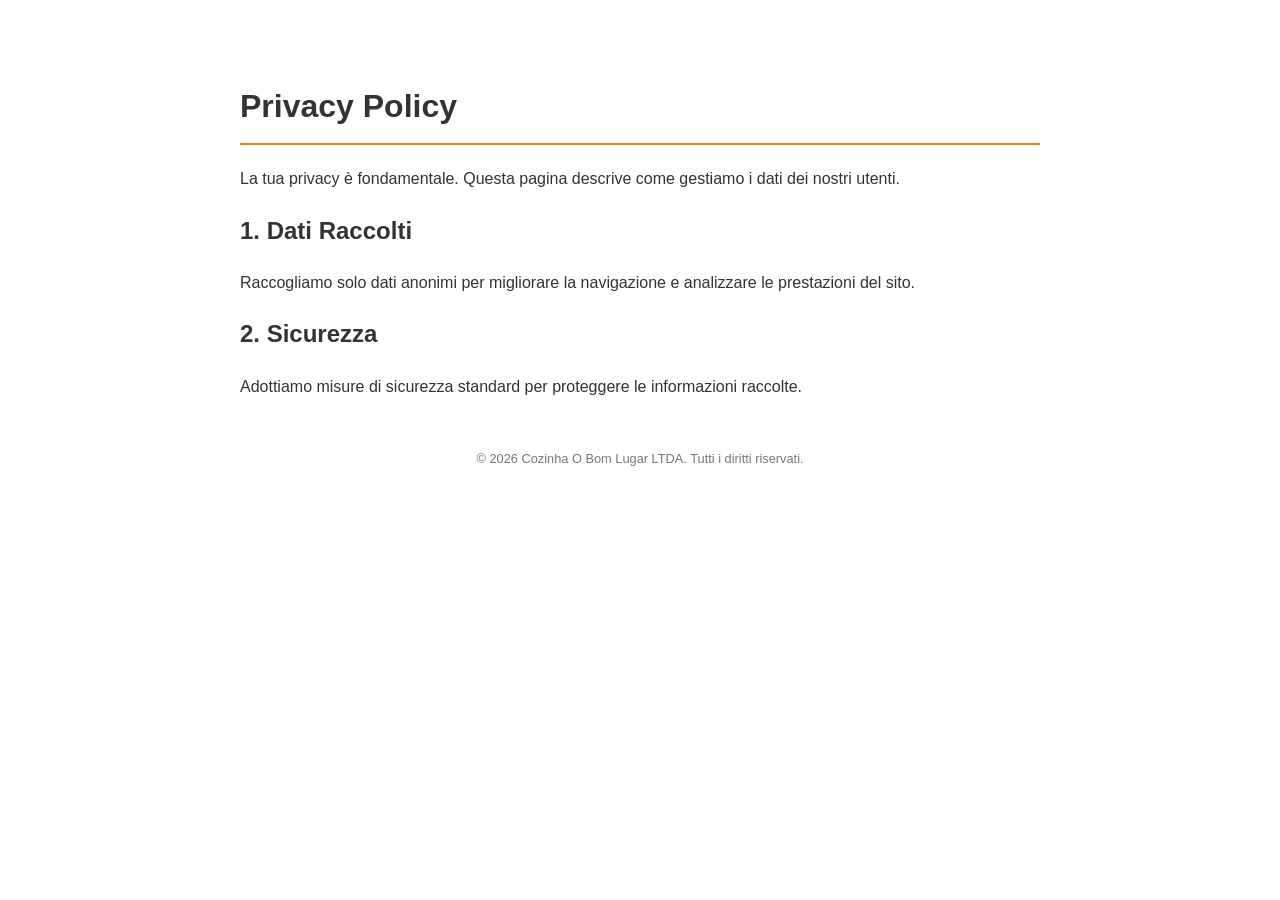
==== pre_it/privacy.html @ 36286057 "Add files via upload" ====
<!DOCTYPE html>
<html lang="it">
<head>
    <meta charset="UTF-8">
    <meta name="viewport" content="width=device-width, initial-scale=1.0">
    <title>Privacy Policy - VivereMeglio</title>
    <style>
        body { font-family: sans-serif; line-height: 1.6; color: #333; max-width: 800px; margin: 40px auto; padding: 20px; }
        h1 { border-bottom: 2px solid #e67e22; padding-bottom: 10px; }
        footer { margin-top: 50px; font-size: 0.8em; text-align: center; color: #777; }
    </style>
</head>
<body>
    <h1>Privacy Policy</h1>
    <p>La tua privacy è fondamentale. Questa pagina descrive come gestiamo i dati dei nostri utenti.</p>
    <h2>1. Dati Raccolti</h2>
    <p>Raccogliamo solo dati anonimi per migliorare la navigazione e analizzare le prestazioni del sito.</p>
    <h2>2. Sicurezza</h2>
    <p>Adottiamo misure di sicurezza standard per proteggere le informazioni raccolte.</p>
    <footer>
        <p>&copy; 2026 Cozinha O Bom Lugar LTDA. Tutti i diritti riservati.</p>
    </footer>
</body>
</html>
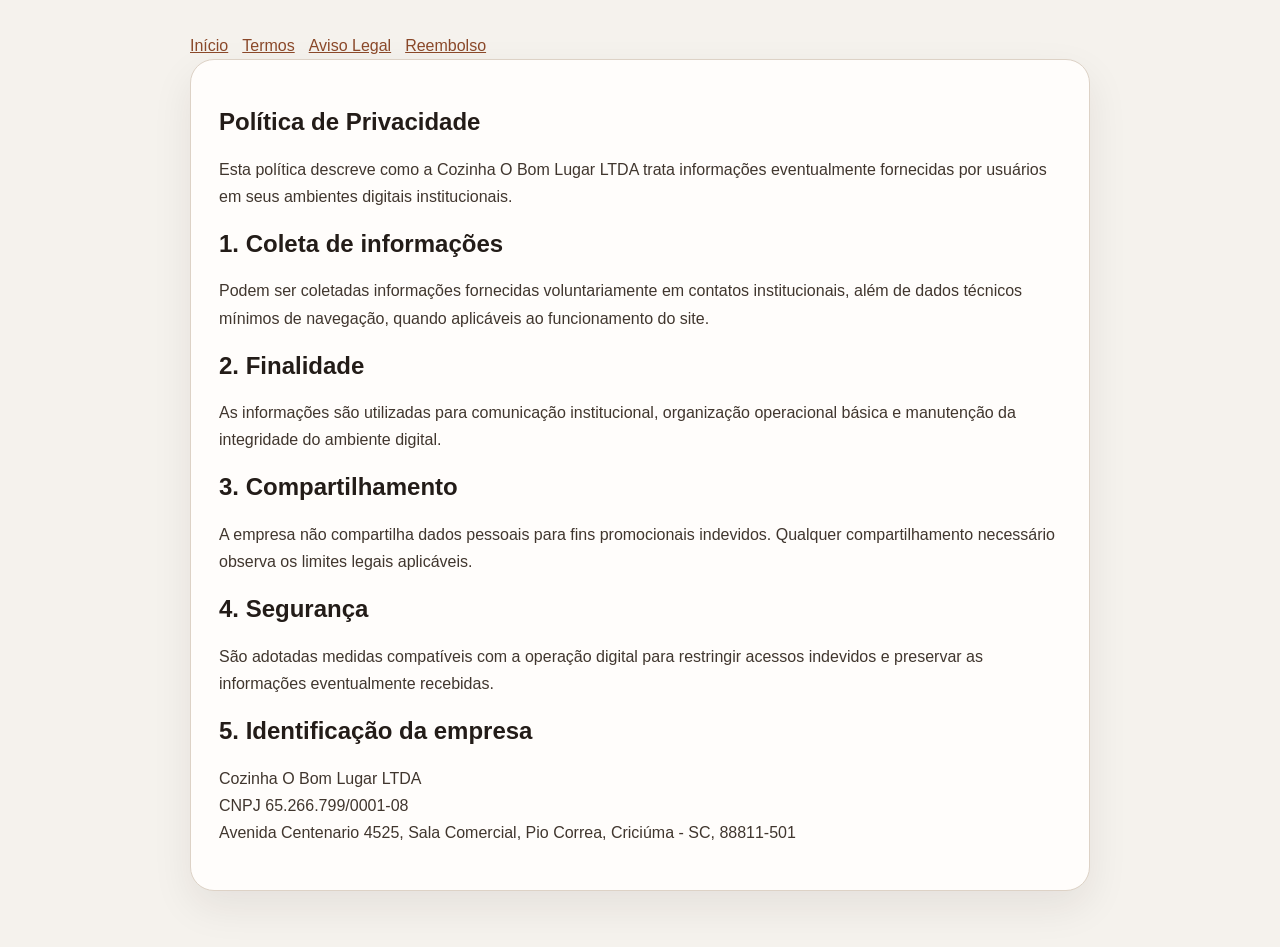
==== commit 4cb231c4: "Add files via upload" ====
--- a/pre_it/privacy.html
+++ b/pre_it/privacy.html
@@ -1,24 +1 @@
-<!DOCTYPE html>
-<html lang="it">
-<head>
-    <meta charset="UTF-8">
-    <meta name="viewport" content="width=device-width, initial-scale=1.0">
-    <title>Privacy Policy - VivereMeglio</title>
-    <style>
-        body { font-family: sans-serif; line-height: 1.6; color: #333; max-width: 800px; margin: 40px auto; padding: 20px; }
-        h1 { border-bottom: 2px solid #e67e22; padding-bottom: 10px; }
-        footer { margin-top: 50px; font-size: 0.8em; text-align: center; color: #777; }
-    </style>
-</head>
-<body>
-    <h1>Privacy Policy</h1>
-    <p>La tua privacy è fondamentale. Questa pagina descrive come gestiamo i dati dei nostri utenti.</p>
-    <h2>1. Dati Raccolti</h2>
-    <p>Raccogliamo solo dati anonimi per migliorare la navigazione e analizzare le prestazioni del sito.</p>
-    <h2>2. Sicurezza</h2>
-    <p>Adottiamo misure di sicurezza standard per proteggere le informazioni raccolte.</p>
-    <footer>
-        <p>&copy; 2026 Cozinha O Bom Lugar LTDA. Tutti i diritti riservati.</p>
-    </footer>
-</body>
-</html>
+<!DOCTYPE html><html lang="pt-BR"><head><meta charset="UTF-8"><meta name="viewport" content="width=device-width, initial-scale=1.0"><title>Política de Privacidade | Cozinha O Bom Lugar LTDA</title><style>body{margin:0;font-family:"Segoe UI",Arial,sans-serif;color:#231c18;background:#f5f2ed;line-height:1.7}.wrap{width:min(900px,calc(100% - 32px));margin:0 auto;padding:32px 0 56px}.card{background:#fffdfb;border:1px solid #ddd2c6;border-radius:24px;padding:28px;box-shadow:0 16px 40px rgba(35,28,24,.08)}a{color:#8a4829}h1,h2{line-height:1.15}p{color:#40362e}nav a{margin-right:14px}</style></head><body><div class="wrap"><nav><a href="index.html">Início</a><a href="terms.html">Termos</a><a href="disclaimer.html">Aviso Legal</a><a href="refund.html">Reembolso</a></nav><article class="card"><h1>Política de Privacidade</h1><p>Esta política descreve como a Cozinha O Bom Lugar LTDA trata informações eventualmente fornecidas por usuários em seus ambientes digitais institucionais.</p><h2>1. Coleta de informações</h2><p>Podem ser coletadas informações fornecidas voluntariamente em contatos institucionais, além de dados técnicos mínimos de navegação, quando aplicáveis ao funcionamento do site.</p><h2>2. Finalidade</h2><p>As informações são utilizadas para comunicação institucional, organização operacional básica e manutenção da integridade do ambiente digital.</p><h2>3. Compartilhamento</h2><p>A empresa não compartilha dados pessoais para fins promocionais indevidos. Qualquer compartilhamento necessário observa os limites legais aplicáveis.</p><h2>4. Segurança</h2><p>São adotadas medidas compatíveis com a operação digital para restringir acessos indevidos e preservar as informações eventualmente recebidas.</p><h2>5. Identificação da empresa</h2><p>Cozinha O Bom Lugar LTDA<br>CNPJ 65.266.799/0001-08<br>Avenida Centenario 4525, Sala Comercial, Pio Correa, Criciúma - SC, 88811-501</p></article></div></body></html>
